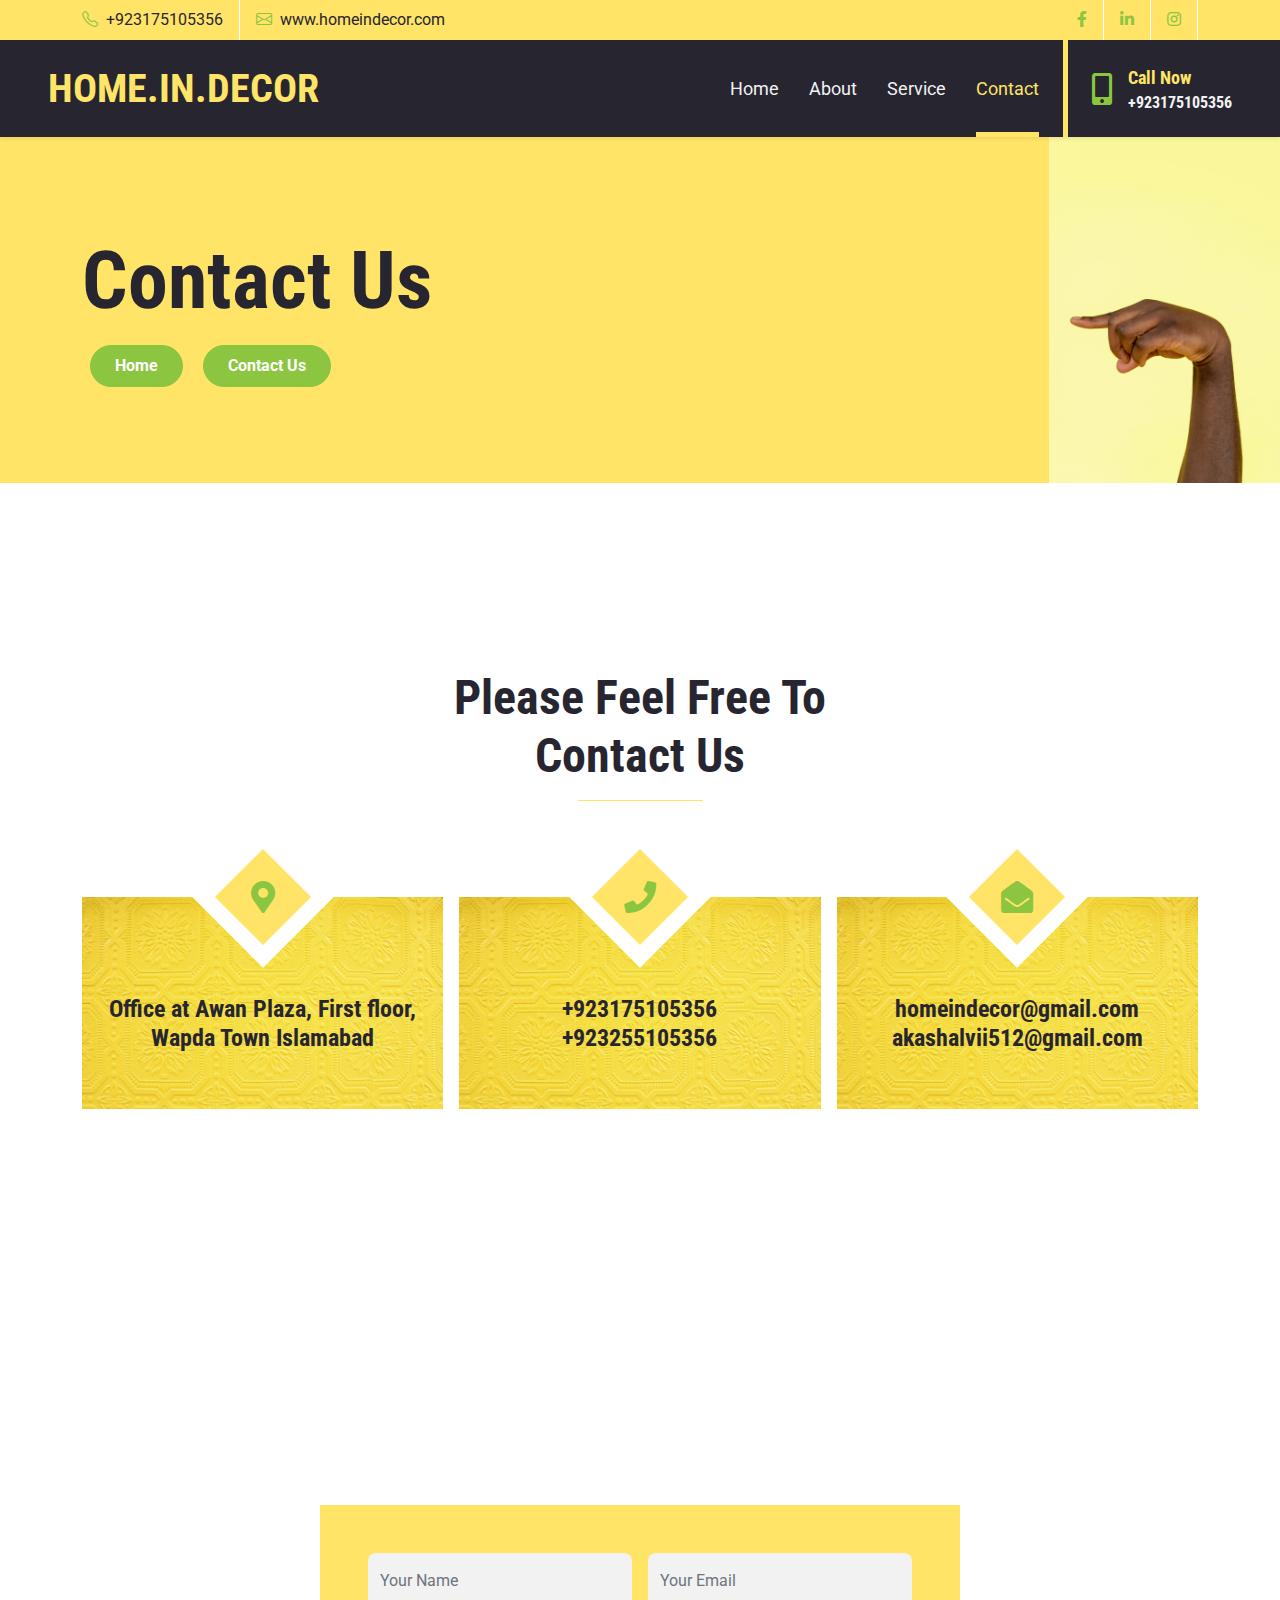
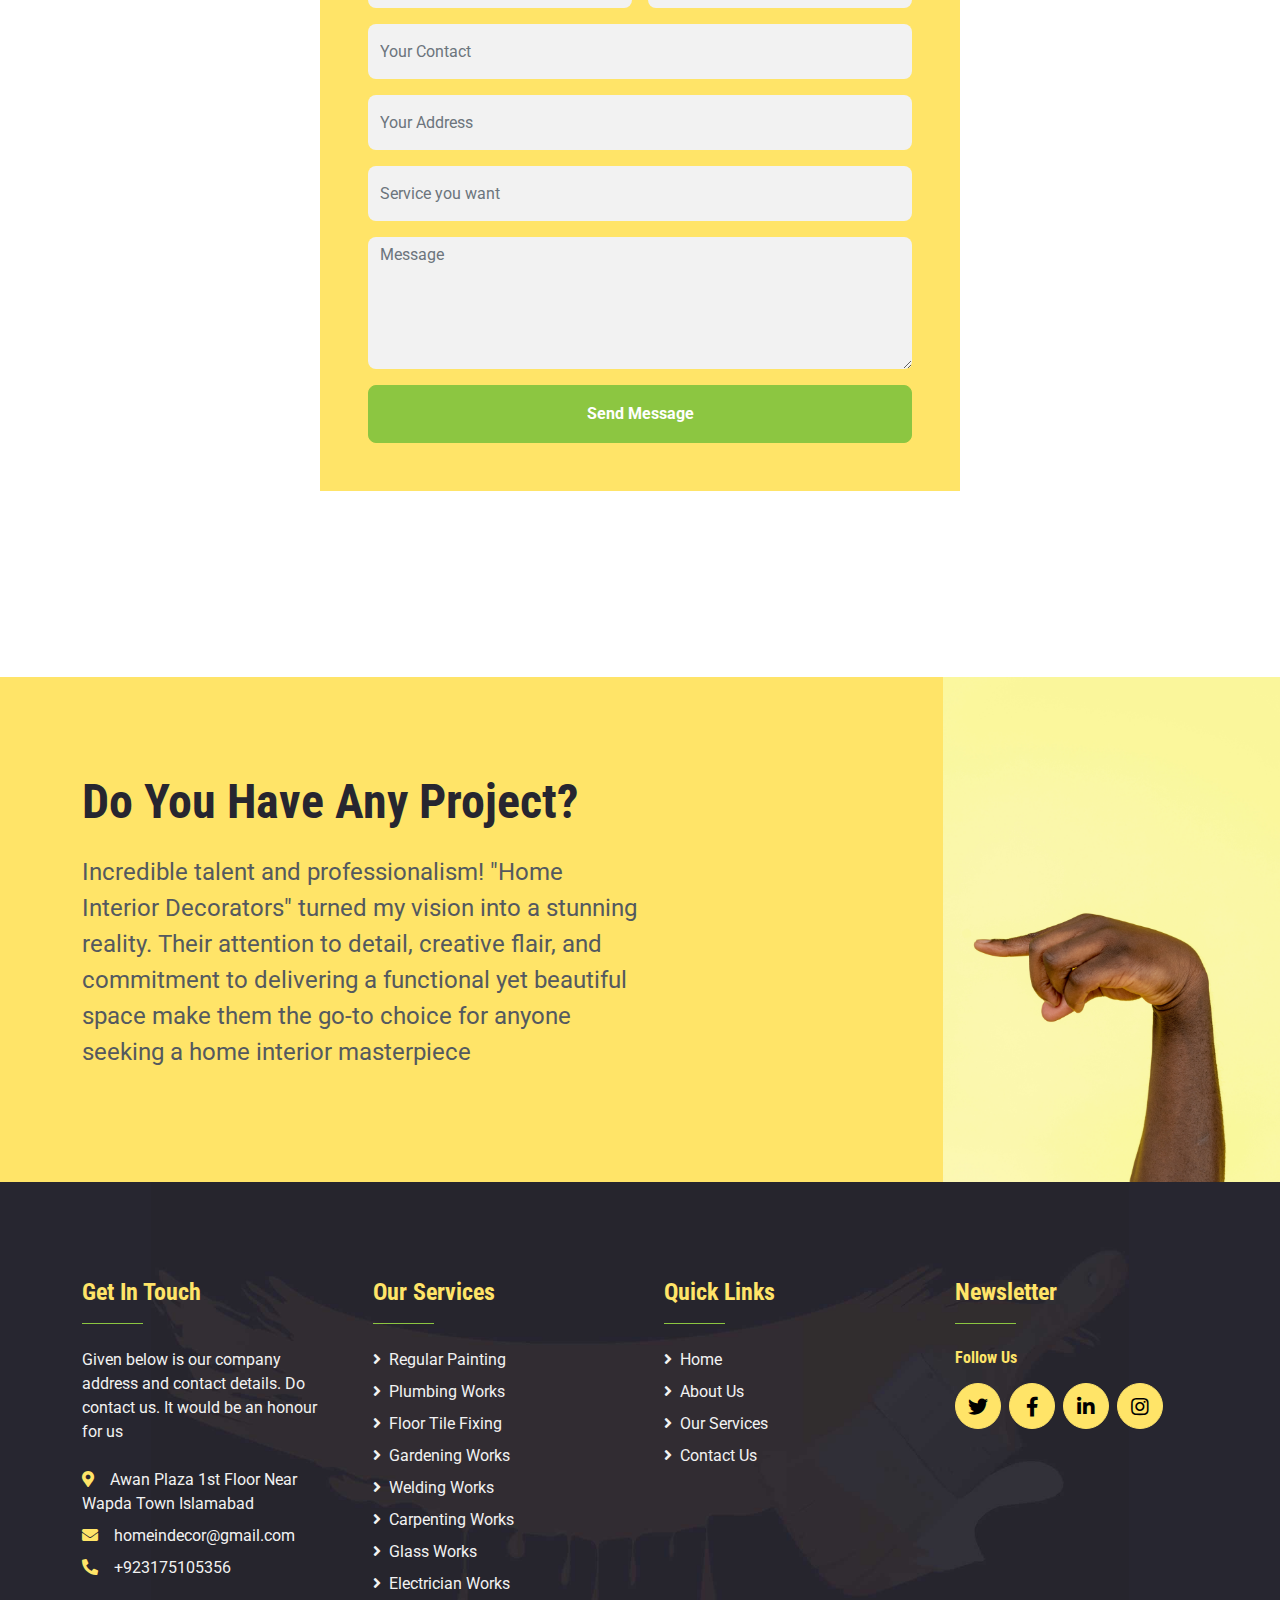
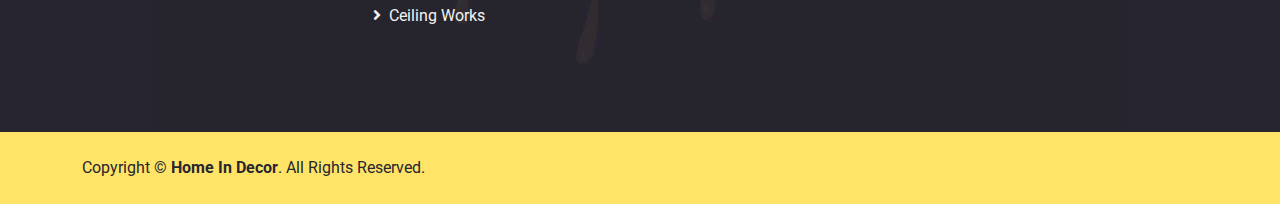
==== contact.html @ 58361688 "finished project" ====
<!DOCTYPE html>
<html lang="en">

<head>
    <meta charset="utf-8">
    <title>Home Interior Decorator</title>
    <meta content="width=device-width, initial-scale=1.0" name="viewport">
    <meta content="Free HTML Templates" name="keywords">
    <meta content="Free HTML Templates" name="description">

    <!-- Favicon -->


    <!-- Google Web Fonts -->
    <link rel="preconnect" href="https://fonts.gstatic.com">
    <link
        href="https://fonts.googleapis.com/css2?family=Roboto+Condensed:wght@400;700&family=Roboto:wght@400;700&display=swap"
        rel="stylesheet">

    <!-- Icon Font Stylesheet -->
    <link href="https://cdnjs.cloudflare.com/ajax/libs/font-awesome/5.15.0/css/all.min.css" rel="stylesheet">
    <link href="https://cdn.jsdelivr.net/npm/bootstrap-icons@1.4.1/font/bootstrap-icons.css" rel="stylesheet">

    <!-- Libraries Stylesheet -->
    <link href="lib/owlcarousel/assets/owl.carousel.min.css" rel="stylesheet">

    <!-- Customized Bootstrap Stylesheet -->
    <link href="css/bootstrap.min.css" rel="stylesheet">

    <!-- Template Stylesheet -->
    <link href="css/style.css" rel="stylesheet">
</head>

<body>
    <!-- Topbar Start -->
    <div class="container-fluid bg-primary d-none d-lg-block">
        <div class="container">
            <div class="row">
                <div class="col-md-6 text-center text-lg-start mb-2 mb-lg-0">
                    <div class="d-inline-flex align-items-center">
                        <a class="text-dark py-2 pe-3 border-end border-white" href=""><i
                                class="bi bi-telephone text-secondary me-2"></i>+923175105356</a>
                        <a class="text-dark py-2 px-3" href=""><i
                                class="bi bi-envelope text-secondary me-2"></i>www.homeindecor.com</a>
                    </div>
                </div>
                <div class="col-md-6 text-center text-lg-end">
                    <div class="d-inline-flex align-items-center">
                        <a class="text-body py-2 px-3 border-end border-white" href="">
                            <i class="fab fa-facebook-f text-secondary"></i>
                        </a>
                        <a class="text-body py-2 px-3 border-end border-white" href="">
                            <i class="fab fa-linkedin-in text-secondary"></i>
                        </a>
                        <a class="text-body py-2 px-3 border-end border-white" href="">
                            <i class="fab fa-instagram text-secondary"></i>
                        </a>

                    </div>
                </div>
            </div>
        </div>
    </div>
    <!-- Topbar End -->


    <!-- Navbar Start -->
    <nav class="navbar navbar-expand-lg bg-dark navbar-dark shadow-sm px-5 py-3 py-lg-0">
        <a href="index.html" class="navbar-brand p-0">
            <h1 class="m-0 text-uppercase text-primary"></i>Home.in.decor</h1>
        </a>
        <button class="navbar-toggler" type="button" data-bs-toggle="collapse" data-bs-target="#navbarCollapse">
            <span class="navbar-toggler-icon"></span>
        </button>
        <div class="collapse navbar-collapse" id="navbarCollapse">
            <div class="navbar-nav ms-auto py-0 pe-4 border-end border-5 border-primary">
                <a href="index.html" class="nav-item nav-link">Home</a>
                <a href="about.html" class="nav-item nav-link">About</a>
                <a href="service.html" class="nav-item nav-link">Service</a>
                <a href="contact.html" class="nav-item nav-link active">Contact</a>
            </div>
            <div class="d-none d-lg-flex align-items-center ps-4">
                <i class="fa fa-2x fa-mobile-alt text-secondary me-3"></i>
                <div>
                    <h5 class="text-primary mb-1"><small>Call Now</small></h5>
                    <h6 class="text-light m-0">+923175105356</h6>
                </div>
            </div>
        </div>
    </nav>
    <!-- Navbar End -->


    <!-- Hero Start -->
    <div class="container-fluid bg-primary py-5 bg-call-to-action" style="margin-bottom: 90px;">
        <div class="container py-5">
            <div class="row justify-content-start">
                <div class="col-lg-8 text-center text-lg-start">
                    <h1 class="display-1 text-dark">Contact Us</h1>
                    <div class="pt-2">
                        <a href="" class="btn btn-secondary rounded-pill py-2 px-4 mx-2">Home</a>
                        <a href="" class="btn btn-secondary rounded-pill py-2 px-4 mx-2">Contact Us</a>
                    </div>
                </div>
            </div>
        </div>
    </div>
    <!-- Hero End -->


    <!-- Contact Start -->
    <div class="container-fluid py-5">
        <div class="container py-5">
            <div class="text-center mx-auto mb-5" style="max-width: 500px;">
                <h1 class="display-5">Please Feel Free To Contact Us</h1>
                <hr class="w-25 mx-auto text-primary" style="opacity: 1;">
            </div>
            <div class="row g-3 mb-5">
                <div class="col-lg-4 col-md-6 pt-5">
                    <div
                        class="contact-item d-flex flex-column align-items-center justify-content-center text-center pb-5">
                        <div class="contact-icon p-3">
                            <div><i class="fa fa-2x fa-map-marker-alt"></i></div>
                        </div>
                        <h4 class="mt-5">Office at Awan Plaza, First floor, Wapda Town Islamabad </h4>
                    </div>
                </div>
                <div class="col-lg-4 col-md-6 pt-5">
                    <div
                        class="contact-item d-flex flex-column align-items-center justify-content-center text-center pb-5">
                        <div class="contact-icon p-3">
                            <div><i class="fa fa-2x fa-phone"></i></div>
                        </div>
                        <h4 class="mt-5">+923175105356 <br> +923255105356</h4>
                    </div>
                </div>
                <div class="col-lg-4 col-md-6 pt-5">
                    <div
                        class="contact-item d-flex flex-column align-items-center justify-content-center text-center pb-5">
                        <div class="contact-icon p-3">
                            <div><i class="fa fa-2x fa-envelope-open"></i></div>
                        </div>
                        <h4 class="mt-5">homeindecor@gmail.com <br> akashalvii512@gmail.com</h4>
                    </div>
                </div>
            </div>
            <div class="row">
                <div class="col-12" style="height: 500px;">
                    <div class="position-relative h-100">
                        <!-- <iframe class="position-relative w-100 h-100"
                            src="https://www.google.com/maps/embed?pb=!1m18!1m12!1m3!1d3001156.4288297426!2d-78.01371936852176!3d42.72876761954724!2m3!1f0!2f0!3f0!3m2!1i1024!2i768!4f13.1!3m3!1m2!1s0x4ccc4bf0f123a5a9%3A0xddcfc6c1de189567!2sNew%20York%2C%20USA!5e0!3m2!1sen!2sbd!4v1603794290143!5m2!1sen!2sbd"
                            frameborder="0" style="border:0;" allowfullscreen="" aria-hidden="false"
                            tabindex="0"></iframe> -->
                        <iframe class="position-relative w-100 h-100"
                            src="https://www.google.com/maps/embed?pb=!1m18!1m12!1m3!1d106154.6856848294!2d72.75581103180586!3d33.75203586294386!2m3!1f0!2f0!3f0!3m2!1i1024!2i768!4f13.1!3m3!1m2!1s0x38dfa4180e193fcd%3A0x825749538d73641e!2sTaxila%2C%20Rawalpindi%2C%20Punjab%2C%20Pakistan!5e0!3m2!1sen!2s!4v1716574468460!5m2!1sen!2s"
                            frameborder="0" style="border:0;" allowfullscreen="" aria-hidden="false"
                            tabindex="0"></iframe>
                    </div>
                </div>
            </div>
            <div class="row justify-content-center position-relative" style="margin-top: -200px; z-index: 1;">
                <div class="col-lg-8">
                    <div class="bg-primary p-5 m-5 mb-0">
                        <form method="post" action="mailto:akashalvii512@gmail.com">
                            <div class="row g-3">
                                <div class="col-12 col-sm-6">
                                    <input type="text" class="form-control bg-light border-0" placeholder="Your Name"
                                        style="height: 55px;">
                                </div>
                                <div class="col-12 col-sm-6">
                                    <input type="email" class="form-control bg-light border-0" placeholder="Your Email"
                                        style="height: 55px;">
                                </div>
                                <div class="col-12">
                                    <input type="text" class="form-control bg-light border-0" placeholder="Your Contact"
                                        style="height: 55px;">
                                </div>
                                <div class="col-12">
                                    <input type="text" class="form-control bg-light border-0" placeholder="Your Address"
                                        style="height: 55px;">
                                </div>
                                <div class="col-12">
                                    <input type="text" class="form-control bg-light border-0"
                                        placeholder="Service you want" style="height: 55px;">
                                </div>
                                <div class="col-12">
                                    <textarea class="form-control bg-light border-0" rows="5"
                                        placeholder="Message"></textarea>
                                </div>
                                <div class="col-12">
                                    <button class="btn btn-secondary w-100 py-3" type="submit">Send Message</button>
                                </div>
                            </div>
                        </form>
                    </div>
                </div>
            </div>
        </div>
    </div>
    <!-- Contact End -->

    <!-- Call To Action Start -->
    <div class="container-fluid bg-primary bg-call-to-action py-5" style="margin-top: 90px;">
        <div class="container py-5">
            <div class="row g-0 justify-content-start">
                <div class="col-lg-6">
                    <h1 class="display-5 mb-4">Do You Have Any Project?</h1>
                    <p class="fs-4 fw-normal">Incredible talent and professionalism! "Home Interior Decorators" turned
                        my vision into a stunning reality. Their attention to detail, creative flair, and commitment to
                        delivering a functional yet beautiful space make them the go-to choice for anyone seeking a home
                        interior masterpiece</p>

                </div>
            </div>
        </div>
    </div>
    <!-- Call To Action Start -->


    <!-- Footer Start -->
    <div class="container-fluid bg-dark bg-footer text-light py-5">
        <div class="container py-5">
            <div class="row g-5">
                <div class="col-lg-3 col-md-6">
                    <h4 class="text-primary">Get In Touch</h4>
                    <hr class="w-25 text-secondary mb-4" style="opacity: 1;">
                    <p class="mb-4">Given below is our company address and contact details. Do contact us. It would be
                        an honour for us </p>
                    <p class="mb-2"><i class="fa fa-map-marker-alt text-primary me-3"></i>Awan Plaza 1st Floor Near
                        Wapda Town Islamabad</p>
                    <p class="mb-2"><i class="fa fa-envelope text-primary me-3"></i>homeindecor@gmail.com</p>
                    <p class="mb-0"><i class="fa fa-phone-alt text-primary me-3"></i>+923175105356</p>
                </div>
                <div class="col-lg-3 col-md-6">
                    <h4 class="text-primary">Our Services</h4>
                    <hr class="w-25 text-secondary mb-4" style="opacity: 1;">
                    <div class="d-flex flex-column justify-content-start">
                        <a class="text-light mb-2" href="#"><i class="fa fa-angle-right me-2"></i>Regular Painting</a>
                        <a class="text-light mb-2" href="#"><i class="fa fa-angle-right me-2"></i>Plumbing Works</a>
                        <a class="text-light mb-2" href="#"><i class="fa fa-angle-right me-2"></i>Floor Tile Fixing</a>
                        <a class="text-light mb-2" href="#"><i class="fa fa-angle-right me-2"></i>Gardening Works</a>
                        <a class="text-light mb-2" href="#"><i class="fa fa-angle-right me-2"></i>Welding Works</a>
                        <a class="text-light mb-2" href="#"><i class="fa fa-angle-right me-2"></i>Carpenting Works</a>
                        <a class="text-light mb-2" href="#"><i class="fa fa-angle-right me-2"></i>Glass Works</a>
                        <a class="text-light mb-2" href="#"><i class="fa fa-angle-right me-2"></i>Electrician Works</a>
                        <a class="text-light mb-2" href="#"><i class="fa fa-angle-right me-2"></i>Ceiling Works</a>
                    </div>
                </div>
                <div class="col-lg-3 col-md-6">
                    <h4 class="text-primary">Quick Links</h4>
                    <hr class="w-25 text-secondary mb-4" style="opacity: 1;">
                    <div class="d-flex flex-column justify-content-start">
                        <a class="text-light mb-2" href="#"><i class="fa fa-angle-right me-2"></i>Home</a>
                        <a class="text-light mb-2" href="#"><i class="fa fa-angle-right me-2"></i>About Us</a>
                        <a class="text-light mb-2" href="#"><i class="fa fa-angle-right me-2"></i>Our Services</a>
                        <a class="text-light" href="#"><i class="fa fa-angle-right me-2"></i>Contact Us</a>
                    </div>
                </div>
                <div class="col-lg-3 col-md-6">
                    <h4 class="text-primary">Newsletter</h4>
                    <hr class="w-25 text-secondary mb-4" style="opacity: 1;">

                    <h6 class="text-primary mt-4 mb-3">Follow Us</h6>
                    <div class="d-flex">
                        <a class="btn btn-lg btn-primary btn-lg-square rounded-circle me-2" href="#"><i
                                class="fab fa-twitter"></i></a>
                        <a class="btn btn-lg btn-primary btn-lg-square rounded-circle me-2" href="#"><i
                                class="fab fa-facebook-f"></i></a>
                        <a class="btn btn-lg btn-primary btn-lg-square rounded-circle me-2" href="#"><i
                                class="fab fa-linkedin-in"></i></a>
                        <a class="btn btn-lg btn-primary btn-lg-square rounded-circle" href="#"><i
                                class="fab fa-instagram"></i></a>
                    </div>
                </div>
            </div>
        </div>
    </div>
    <div class="container-fluid bg-primary text-dark py-4">
        <div class="container">
            <div class="row g-0">
                <div class="col-md-6 text-center text-md-start">
                    <p class="mb-md-0">Copyright &copy; <a class="text-dark fw-bold" href="#">Home In Decor</a>. All
                        Rights Reserved.</p>
                </div>

            </div>
        </div>
    </div>
    <!-- Footer End -->


    <!-- Back to Top -->
    <a href="#" class="btn btn-lg btn-secondary btn-lg-square rounded-circle back-to-top"><i
            class="bi bi-arrow-up"></i></a>


    <!-- JavaScript Libraries -->
    <script src="https://code.jquery.com/jquery-3.4.1.min.js"></script>
    <script src="https://cdn.jsdelivr.net/npm/bootstrap@5.0.0/dist/js/bootstrap.bundle.min.js"></script>
    <script src="lib/easing/easing.min.js"></script>
    <script src="lib/waypoints/waypoints.min.js"></script>
    <script src="lib/owlcarousel/owl.carousel.min.js"></script>

    <!-- Template Javascript -->
    <script src="js/main.js"></script>
</body>

</html>
---- css/style.css ----
/********** Template CSS **********/
:root {
    --primary: #FFE468;
    --secondary: #8CC641;
    --light: #F2F2F2;
    --dark: #272630;
}

.btn {
    font-weight: 700;
    transition: .5s;
}

.btn:hover {
    -webkit-box-shadow: 0 8px 6px -6px #555555;
    -moz-box-shadow: 0 8px 6px -6px #555555;
    box-shadow: 0 8px 6px -6px #555555;
}

.btn.btn-secondary {
    color: #FFFFFF;
}

.btn-square {
    width: 36px;
    height: 36px;
}

.btn-sm-square {
    width: 28px;
    height: 28px;
}

.btn-lg-square {
    width: 46px;
    height: 46px;
}

.btn-square,
.btn-sm-square,
.btn-lg-square {
    padding-left: 0;
    padding-right: 0;
    text-align: center;
}

.back-to-top { 
    position: fixed;
    display: none;
    right: 30px;
    bottom: 30px;
    z-index: 99;
}

.navbar-dark .navbar-nav .nav-link {
    position: relative;
    margin-left: 30px;
    padding: 35px 0;
    font-size: 18px;
    color: var(--light);
    outline: none;
    transition: .5s;
}

.sticky-top.navbar-dark .navbar-nav .nav-link {
    padding: 20px 0;
}

.navbar-dark .navbar-nav .nav-link:hover,
.navbar-dark .navbar-nav .nav-link.active {
    color: var(--primary);
}

@media (min-width: 992px) {
    .navbar-dark .navbar-nav .nav-link::before {
        position: absolute;
        content: "";
        width: 0;
        height: 5px;
        bottom: 0;
        left: 50%;
        background: var(--primary);
        transition: .5s;
    }

    .navbar-dark .navbar-nav .nav-link:hover::before,
    .navbar-dark .navbar-nav .nav-link.active::before {
        width: 100%;
        left: 0;
    }
}

@media (max-width: 991.98px) {
    .navbar-dark .navbar-nav .nav-link  {
        margin-left: 0;
        padding: 10px 0;
    }
}

.bg-hero {
    background: url(../img/hero.jpg) top right no-repeat;
    background-size: contain;
}

@media (max-width: 991.98px) {
    .bg-hero {
        background-size: cover;
    }
}

.about-start,
.about-end {
    background: url(../img/about-bg.jpg) center center no-repeat;
    background-size: contain;
}

@media (min-width: 992px) {
    .about-start {
        position: relative;
        margin-right: -90px;
        z-index: 1;
    }

    .about-end {
        position: relative;
        margin-left: -90px;
        z-index: 1;
    }
}

.service-item,
.contact-item {
    background: url(../img/service.jpg) top center no-repeat;
    background-size: cover;
    transition: .5s;
}

.service-item:hover,
.contact-item:hover {
    background: url(../img/service.jpg) bottom center no-repeat;
    background-size: cover;
}

.service-item .service-icon,
.contact-item .contact-icon {
    margin-top: -50px;
    width: 100px;
    height: 100px;
    color: var(--secondary);
    background: #FFFFFF;
    transform: rotate(-45deg);
}

.service-item .service-icon div,
.contact-item .contact-icon div {
    width: 100%;
    height: 100%;
    display: flex;
    align-items: center;
    justify-content: center;
    background: var(--primary);
    transition: .5s;
}

.service-item .service-icon i,
.contact-item .contact-icon i {
    transform: rotate(45deg);
    transition: .5s;
}

.service-item:hover .service-icon div,
.contact-item:hover .contact-icon div {
    background: var(--secondary);
}

.service-item:hover .service-icon i,
.contact-item:hover .contact-icon i {
    color: var(--primary);
}

.service-item a.btn {
    position: relative;
    bottom: -30px;
    opacity: 0;
}

.service-item:hover a.btn {
    bottom: 0;
    opacity: 1;
}

.bg-quote {
    background: url(../img/quote.jpg) top right no-repeat;
    background-size: contain;
}

@media (max-width: 991.98px) {
    .bg-quote {
        background-size: cover;
    }
}

.team-item {
    position: relative;
    margin-bottom: 45px;
}

.team-text {
    position: absolute;
    display: flex;
    flex-direction: column;
    align-items: center;
    justify-content: center;
    background: url(../img/team.jpg) bottom center no-repeat;
    background-size: cover;
    height: 90px;
    padding: 0 30px;
    right: 45px;
    left: 45px;
    bottom: -45px;
    transition: .5s;
    z-index: 1;
}

.team-item:hover .team-text {
    height: 100%;
    bottom: 0;
}

.team-social {
    position: absolute;
    transition: .1s;
    transition-delay: .0s;
    opacity: 0;
}

.team-item:hover .team-social {
    transition-delay: .3s;
    opacity: 1;
}

.bg-testimonial {
    background: url(../img/testimonial.jpg) top left no-repeat;
    background-size: contain;
}

@media (max-width: 991.98px) {
    .bg-testimonial {
        background-size: cover;
    }
}

.testimonial-carousel .owl-nav {
    margin-top: 30px;
    display: flex;
    justify-content: start;
}

.testimonial-carousel .owl-nav .owl-prev,
.testimonial-carousel .owl-nav .owl-next{
    position: relative;
    margin: 0 5px;
    width: 45px;
    height: 45px;
    display: flex;
    align-items: center;
    justify-content: center;
    color: #FFFFFF;
    background: var(--secondary);
    font-size: 22px;
    border-radius: 45px;
    transition: .5s;
}

.testimonial-carousel .owl-nav .owl-prev:hover,
.testimonial-carousel .owl-nav .owl-next:hover {
    color: var(--dark);
}

.testimonial-carousel .owl-item img {
    width: 60px;
    height: 60px;
}

.bg-call-to-action {
    background: url(../img/call-to-action.jpg) top right no-repeat;
    background-size: contain;
}

.bg-footer {
    background: url(../img/footer.jpg) center center no-repeat;
    background-size: contain;
}

@media (max-width: 991.98px) {
    .bg-call-to-action,
    .bg-footer {
        background-size: cover;
    }
}
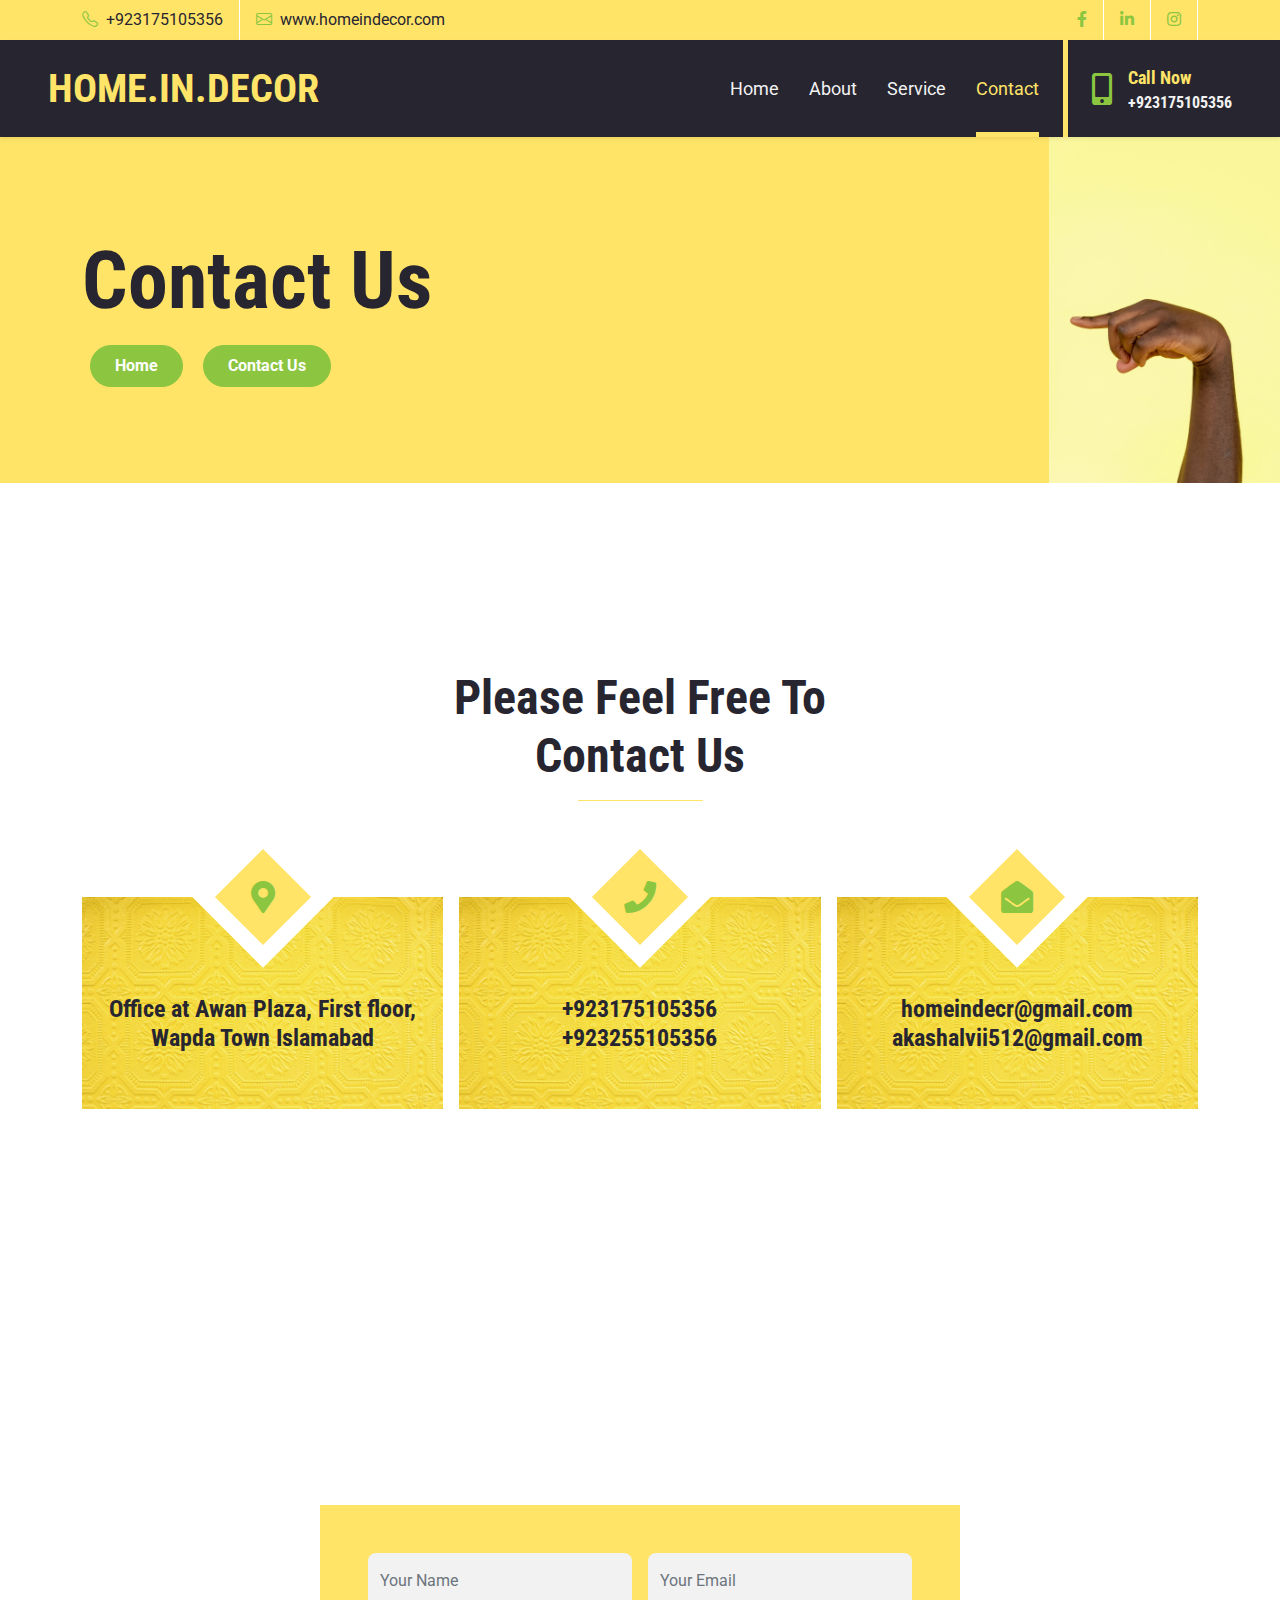
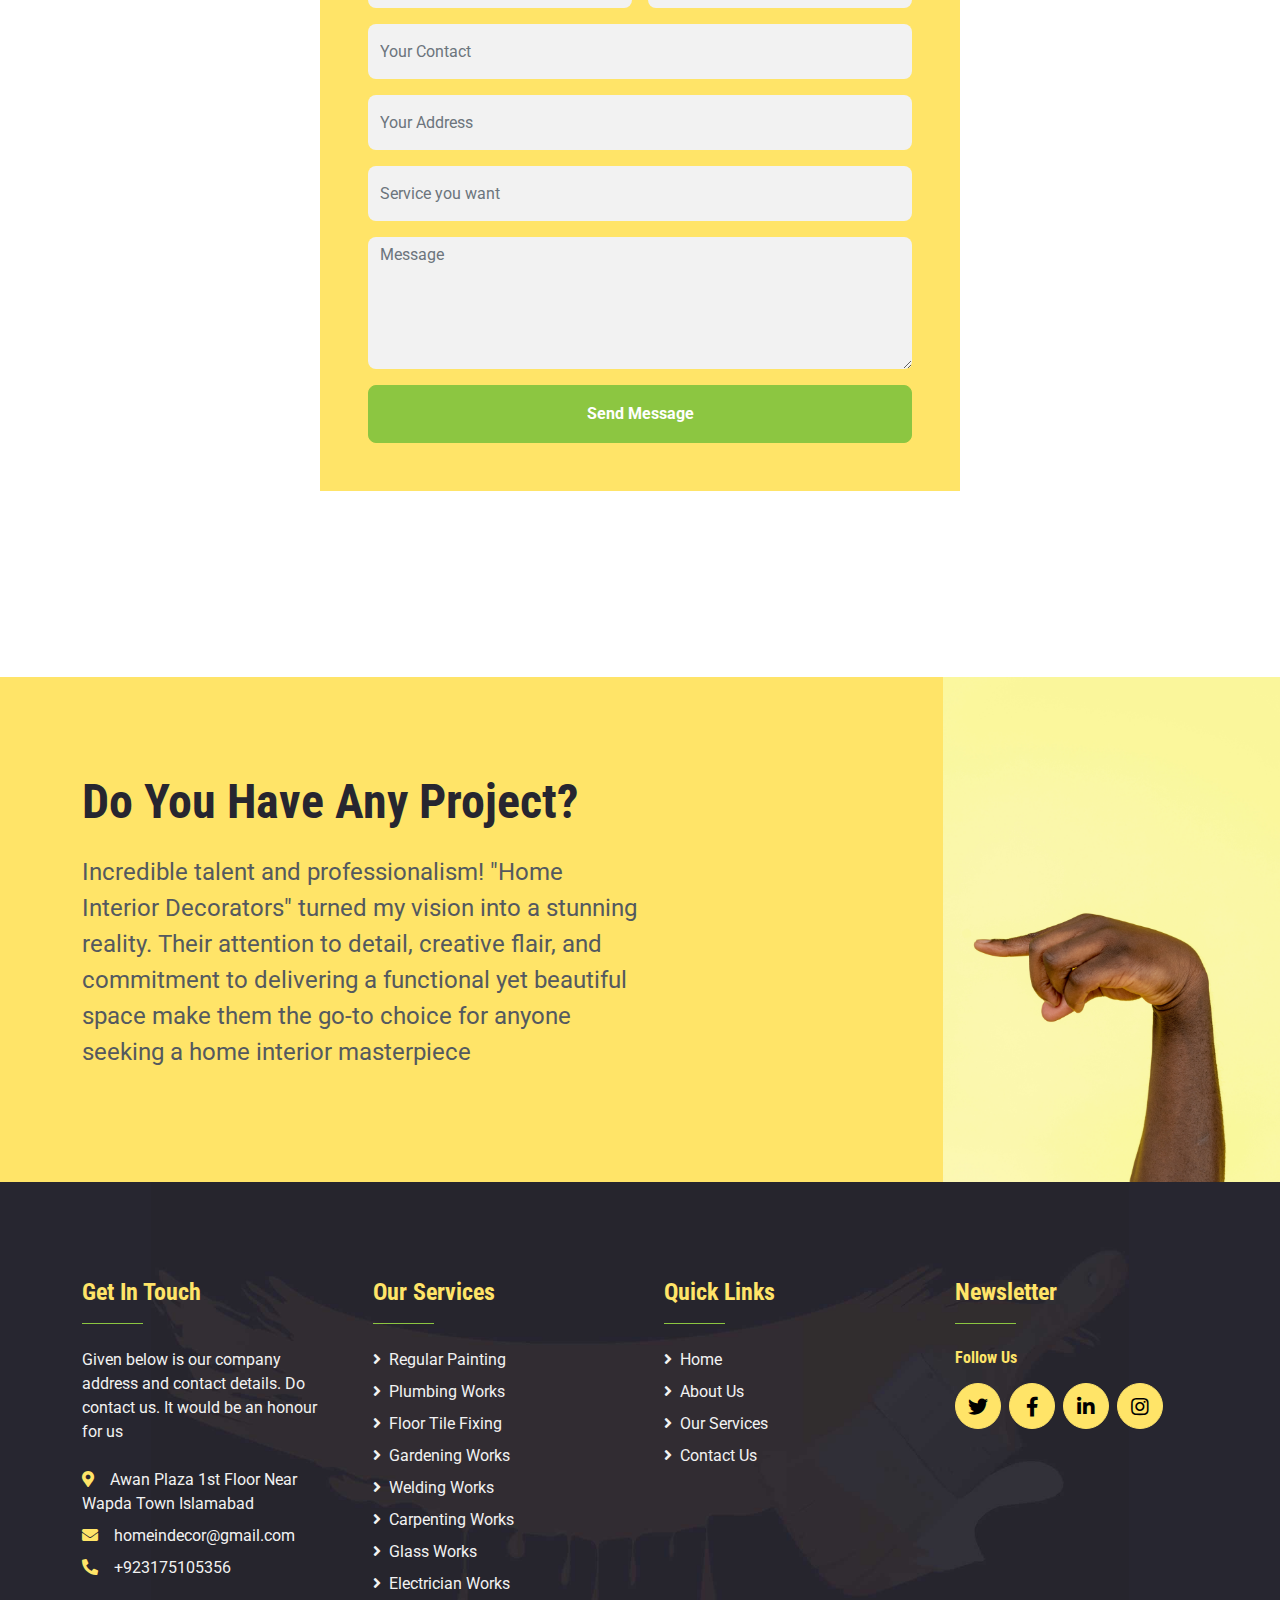
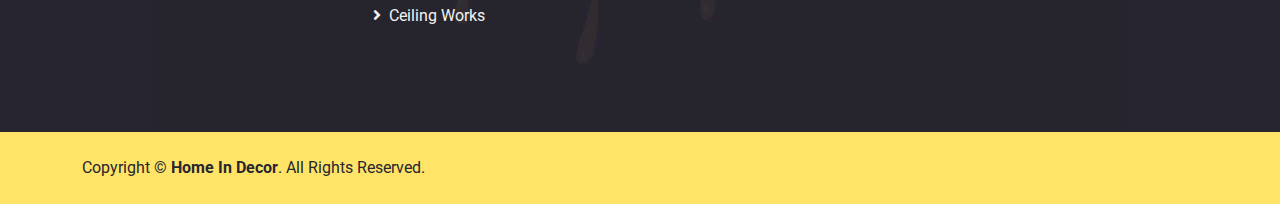
==== commit 0bd94a41: "added this" ====
--- a/contact.html
+++ b/contact.html
@@ -140,7 +140,7 @@
                         <div class="contact-icon p-3">
                             <div><i class="fa fa-2x fa-envelope-open"></i></div>
                         </div>
-                        <h4 class="mt-5">homeindecor@gmail.com <br> akashalvii512@gmail.com</h4>
+                        <h4 class="mt-5">homeindecr@gmail.com <br> akashalvii512@gmail.com</h4>
                     </div>
                 </div>
             </div>
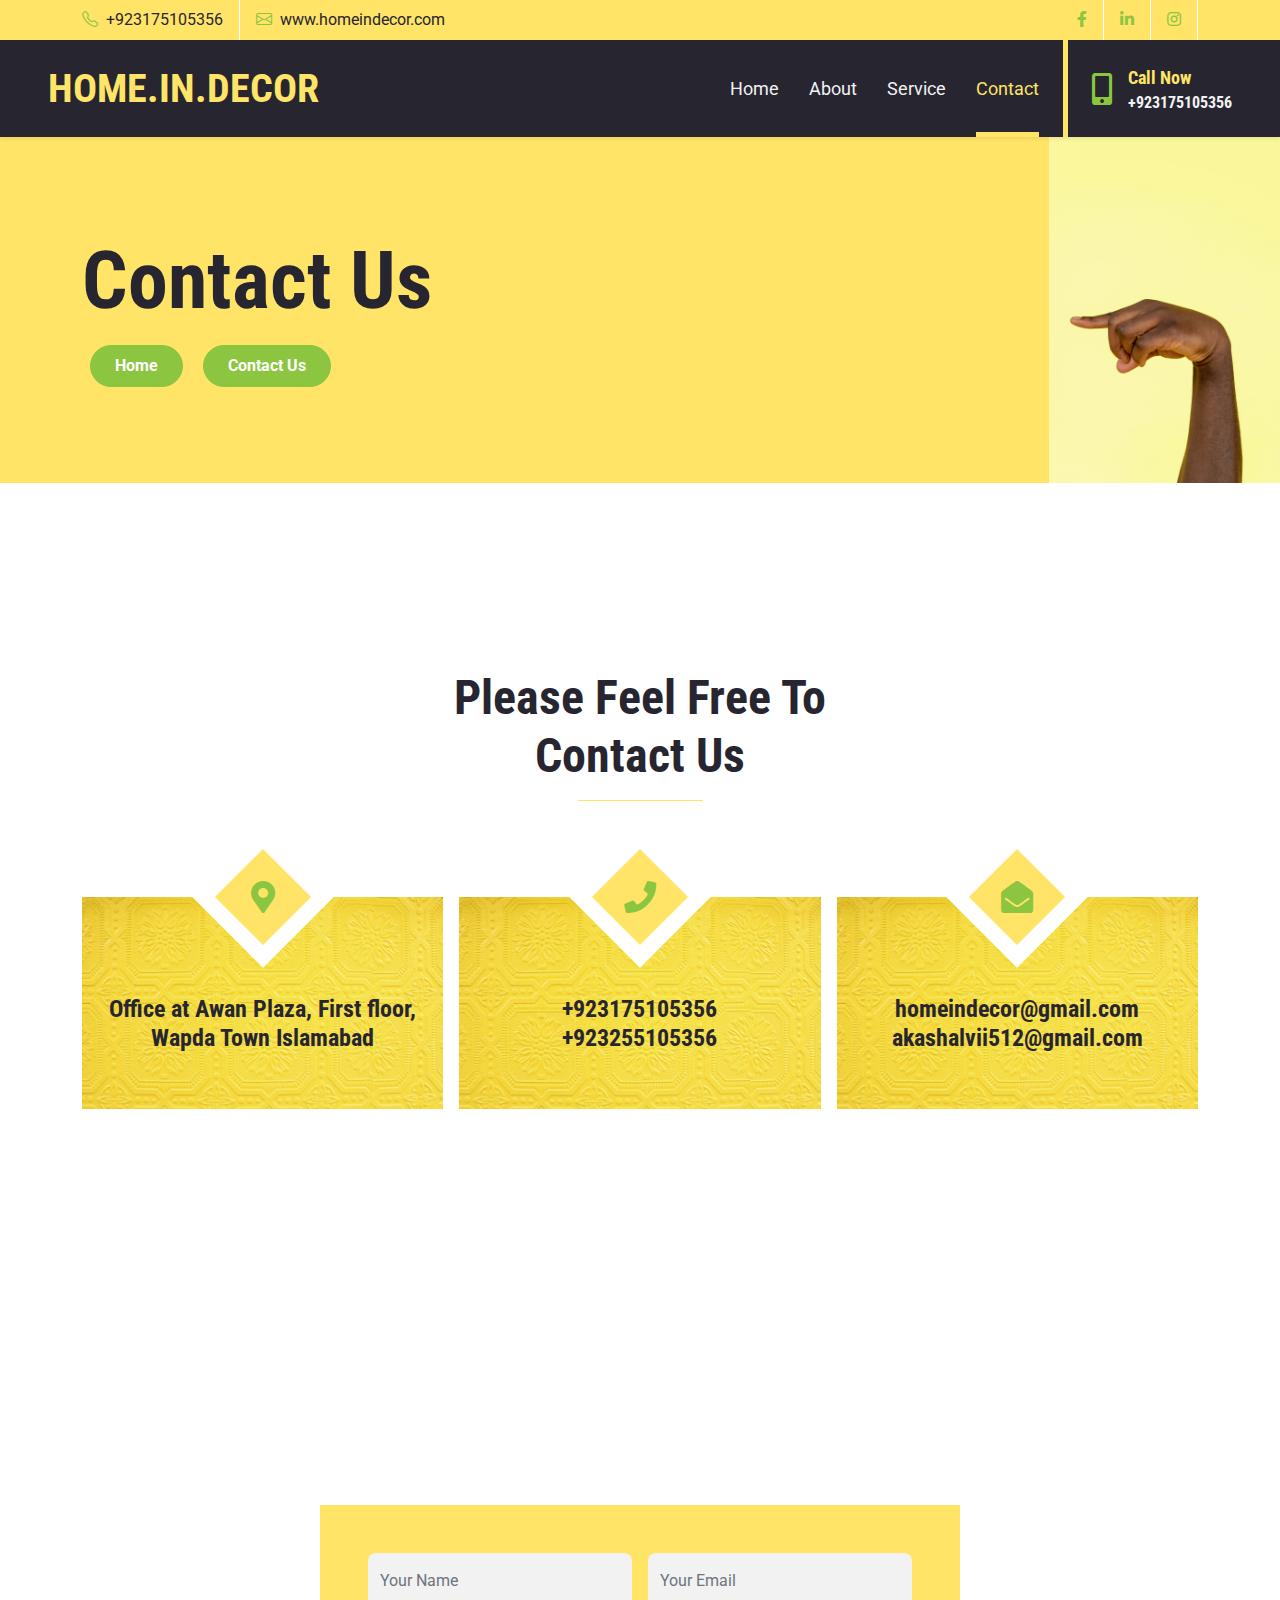
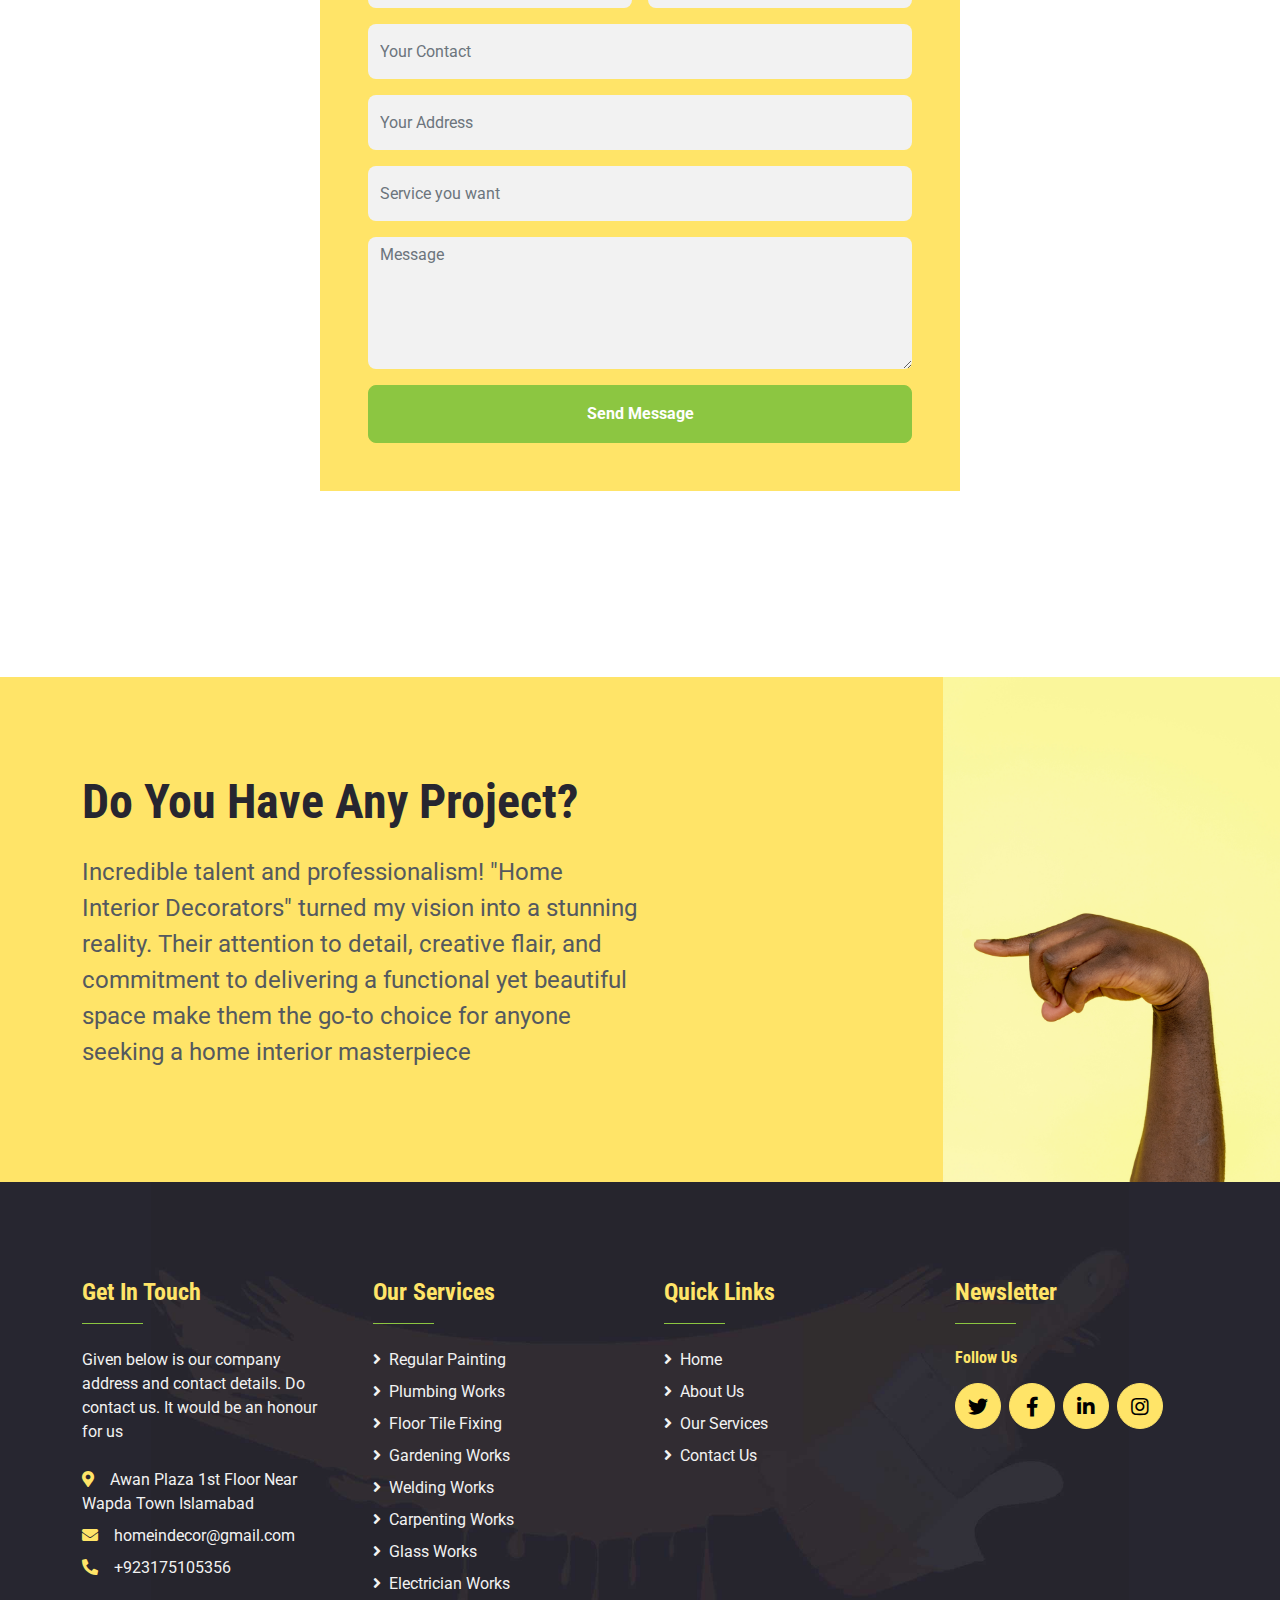
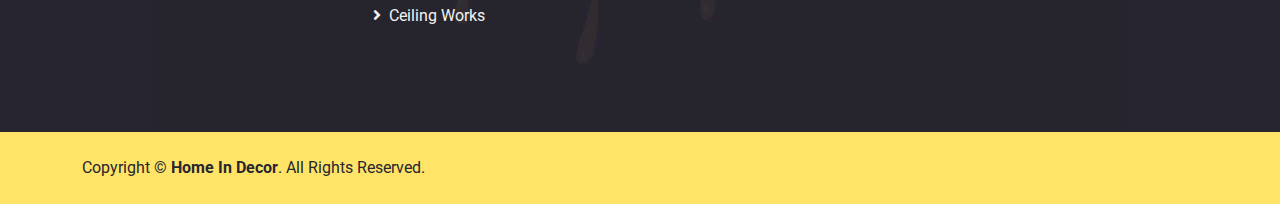
==== commit 4c46ca71: "added this" ====
--- a/contact.html
+++ b/contact.html
@@ -98,7 +98,7 @@
                 <div class="col-lg-8 text-center text-lg-start">
                     <h1 class="display-1 text-dark">Contact Us</h1>
                     <div class="pt-2">
-                        <a href="" class="btn btn-secondary rounded-pill py-2 px-4 mx-2">Home</a>
+                        <a href="/index.html" class="btn btn-secondary rounded-pill py-2 px-4 mx-2">Home</a>
                         <a href="" class="btn btn-secondary rounded-pill py-2 px-4 mx-2">Contact Us</a>
                     </div>
                 </div>
@@ -140,7 +140,7 @@
                         <div class="contact-icon p-3">
                             <div><i class="fa fa-2x fa-envelope-open"></i></div>
                         </div>
-                        <h4 class="mt-5">homeindecr@gmail.com <br> akashalvii512@gmail.com</h4>
+                        <h4 class="mt-5">homeindecor@gmail.com <br> akashalvii512@gmail.com</h4>
                     </div>
                 </div>
             </div>
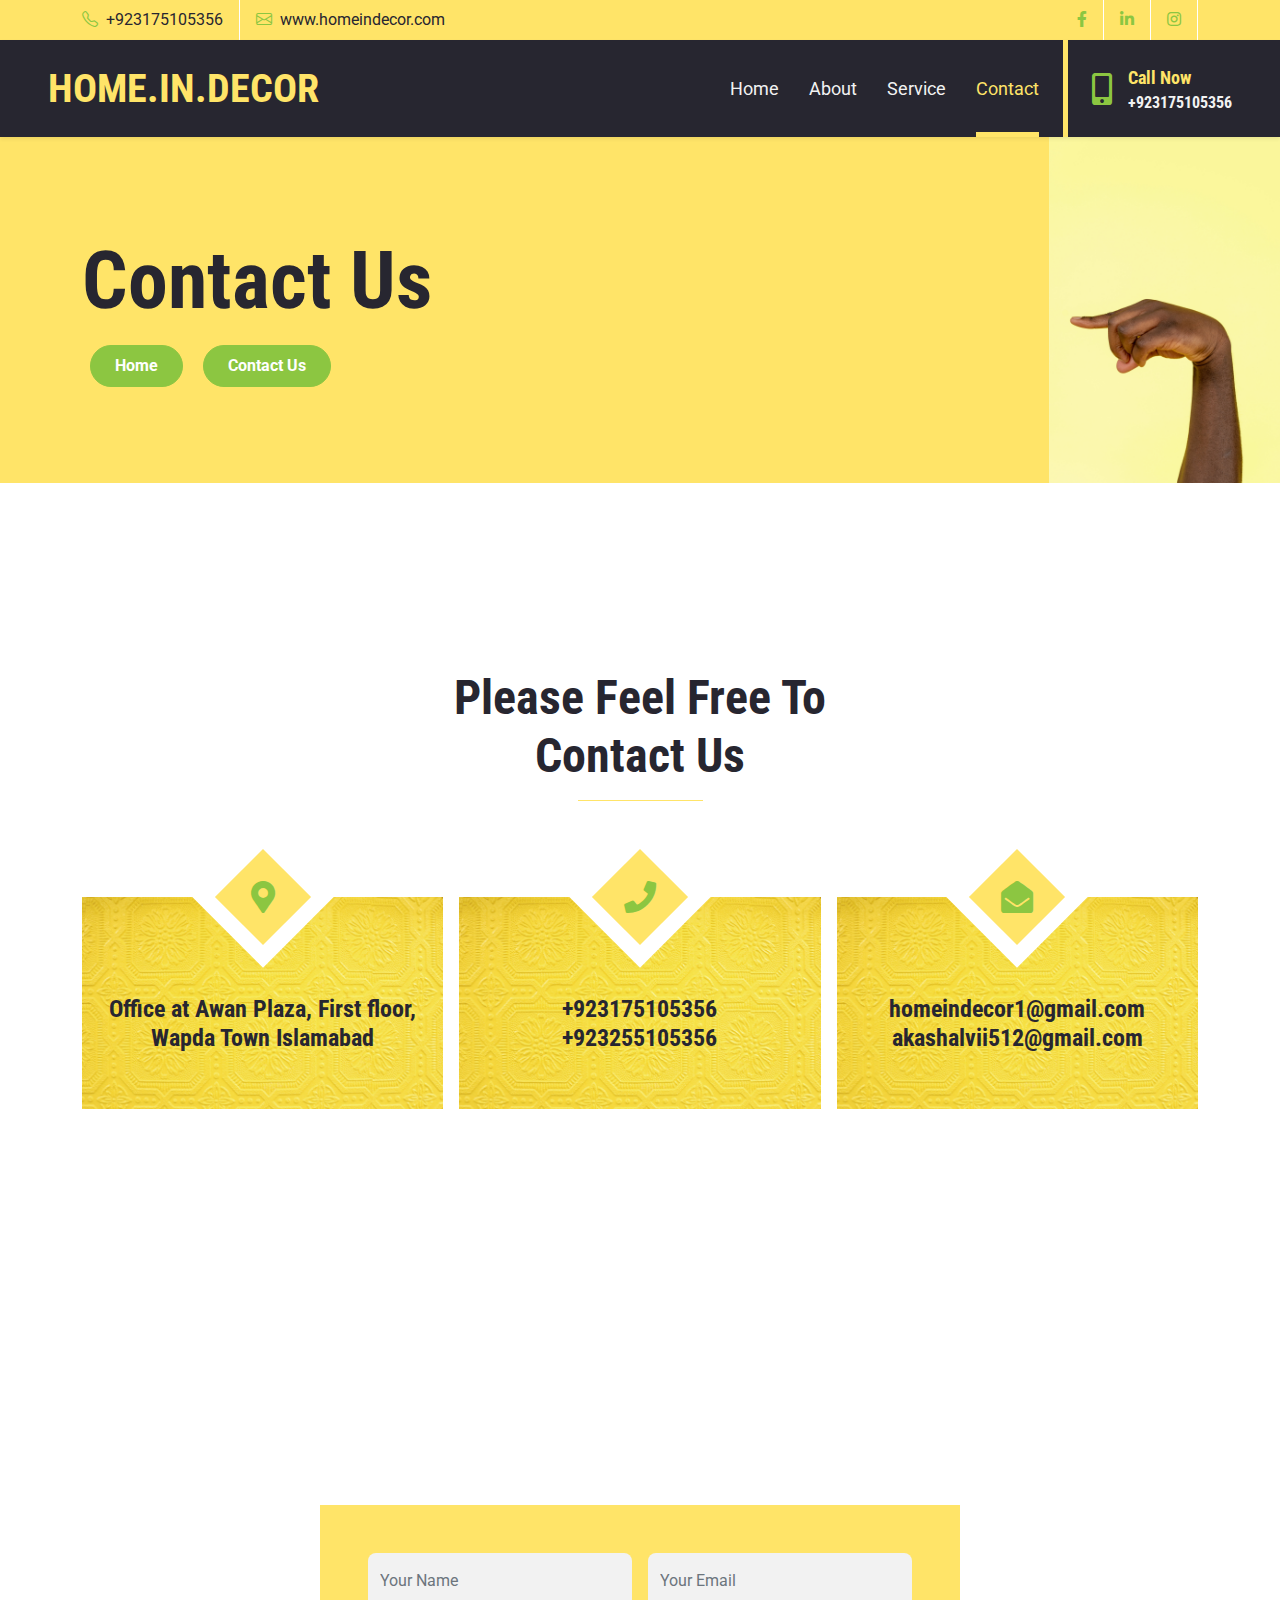
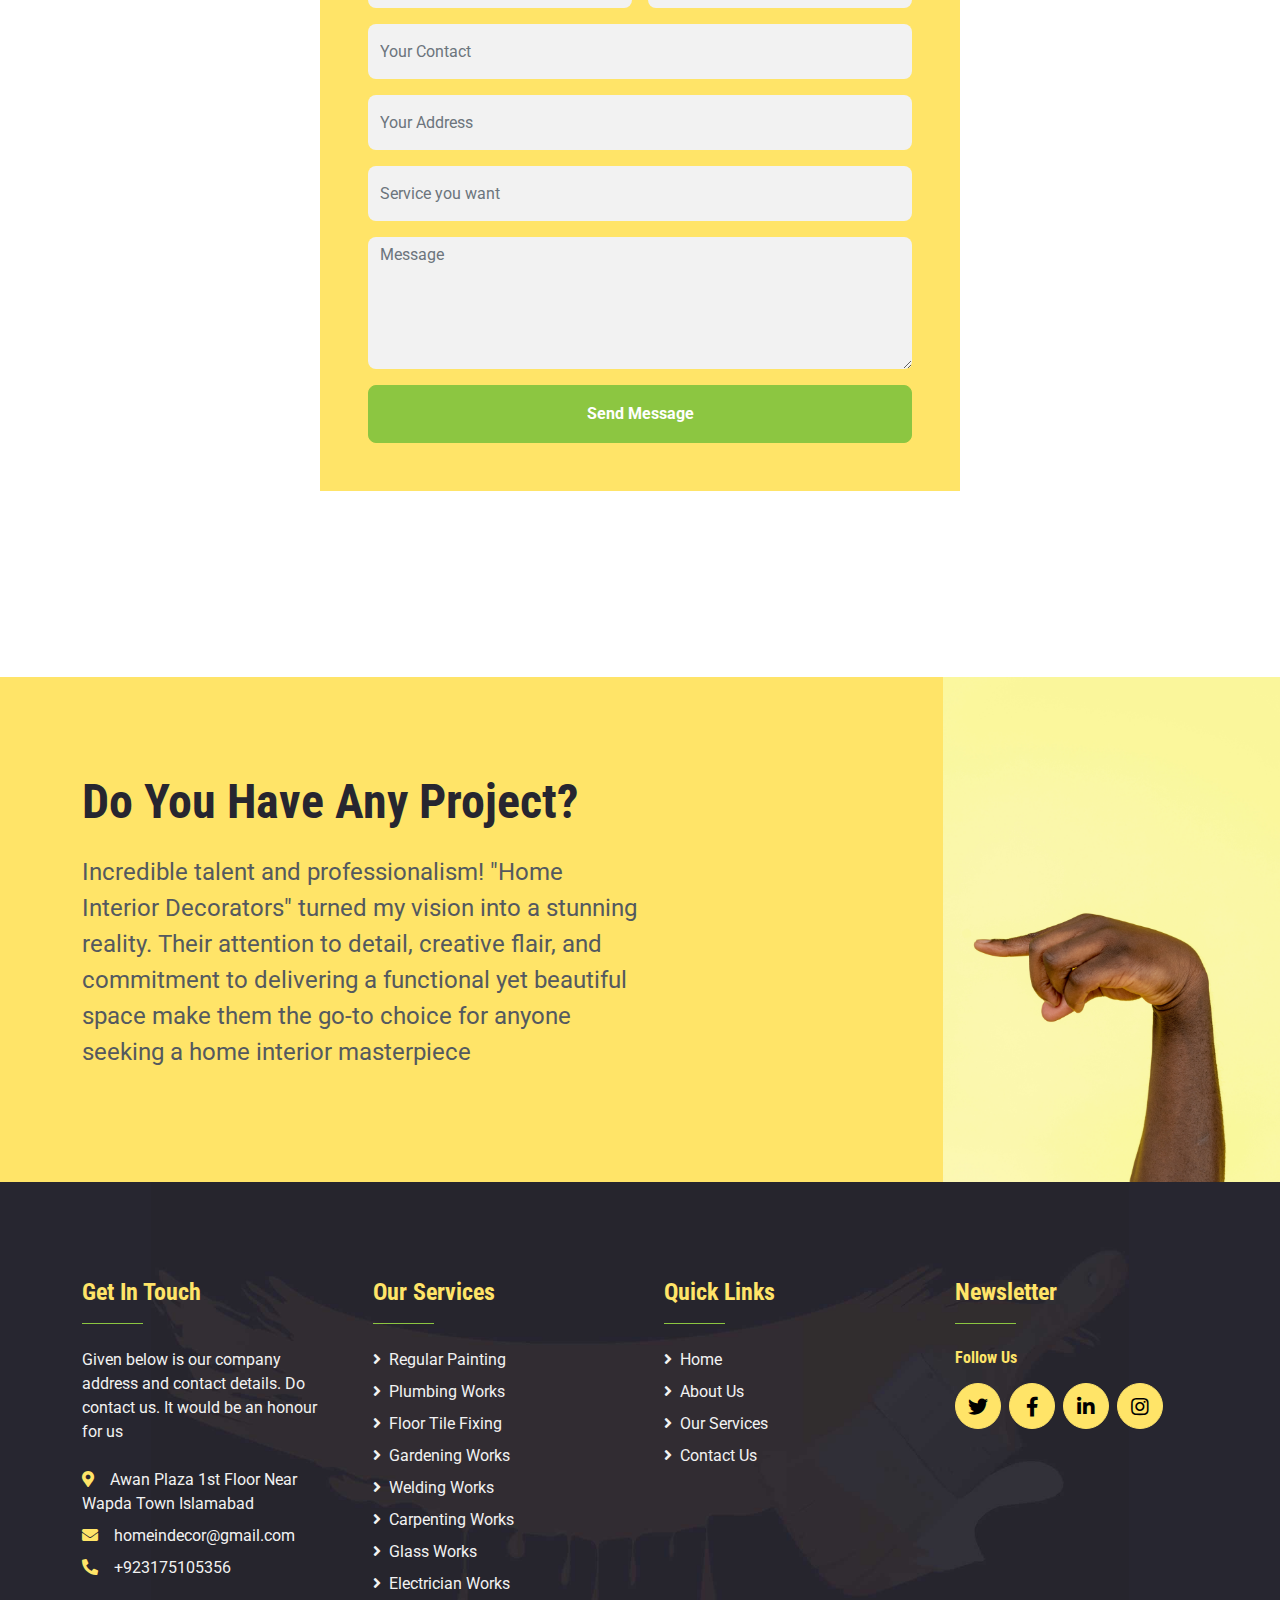
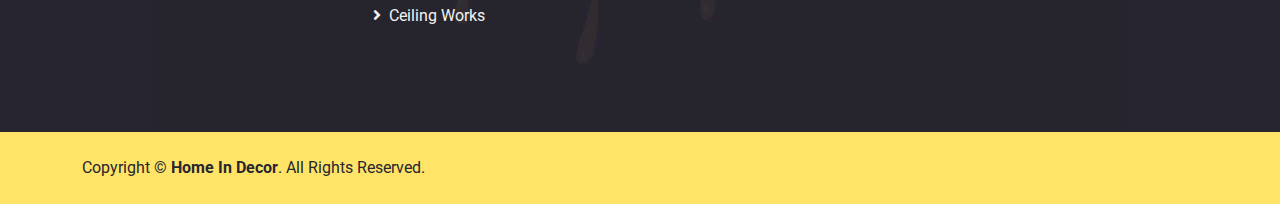
==== commit 7d693c1c: "adc" ====
--- a/contact.html
+++ b/contact.html
@@ -140,7 +140,7 @@
                         <div class="contact-icon p-3">
                             <div><i class="fa fa-2x fa-envelope-open"></i></div>
                         </div>
-                        <h4 class="mt-5">homeindecor@gmail.com <br> akashalvii512@gmail.com</h4>
+                        <h4 class="mt-5">homeindecor1@gmail.com <br> akashalvii512@gmail.com</h4>
                     </div>
                 </div>
             </div>
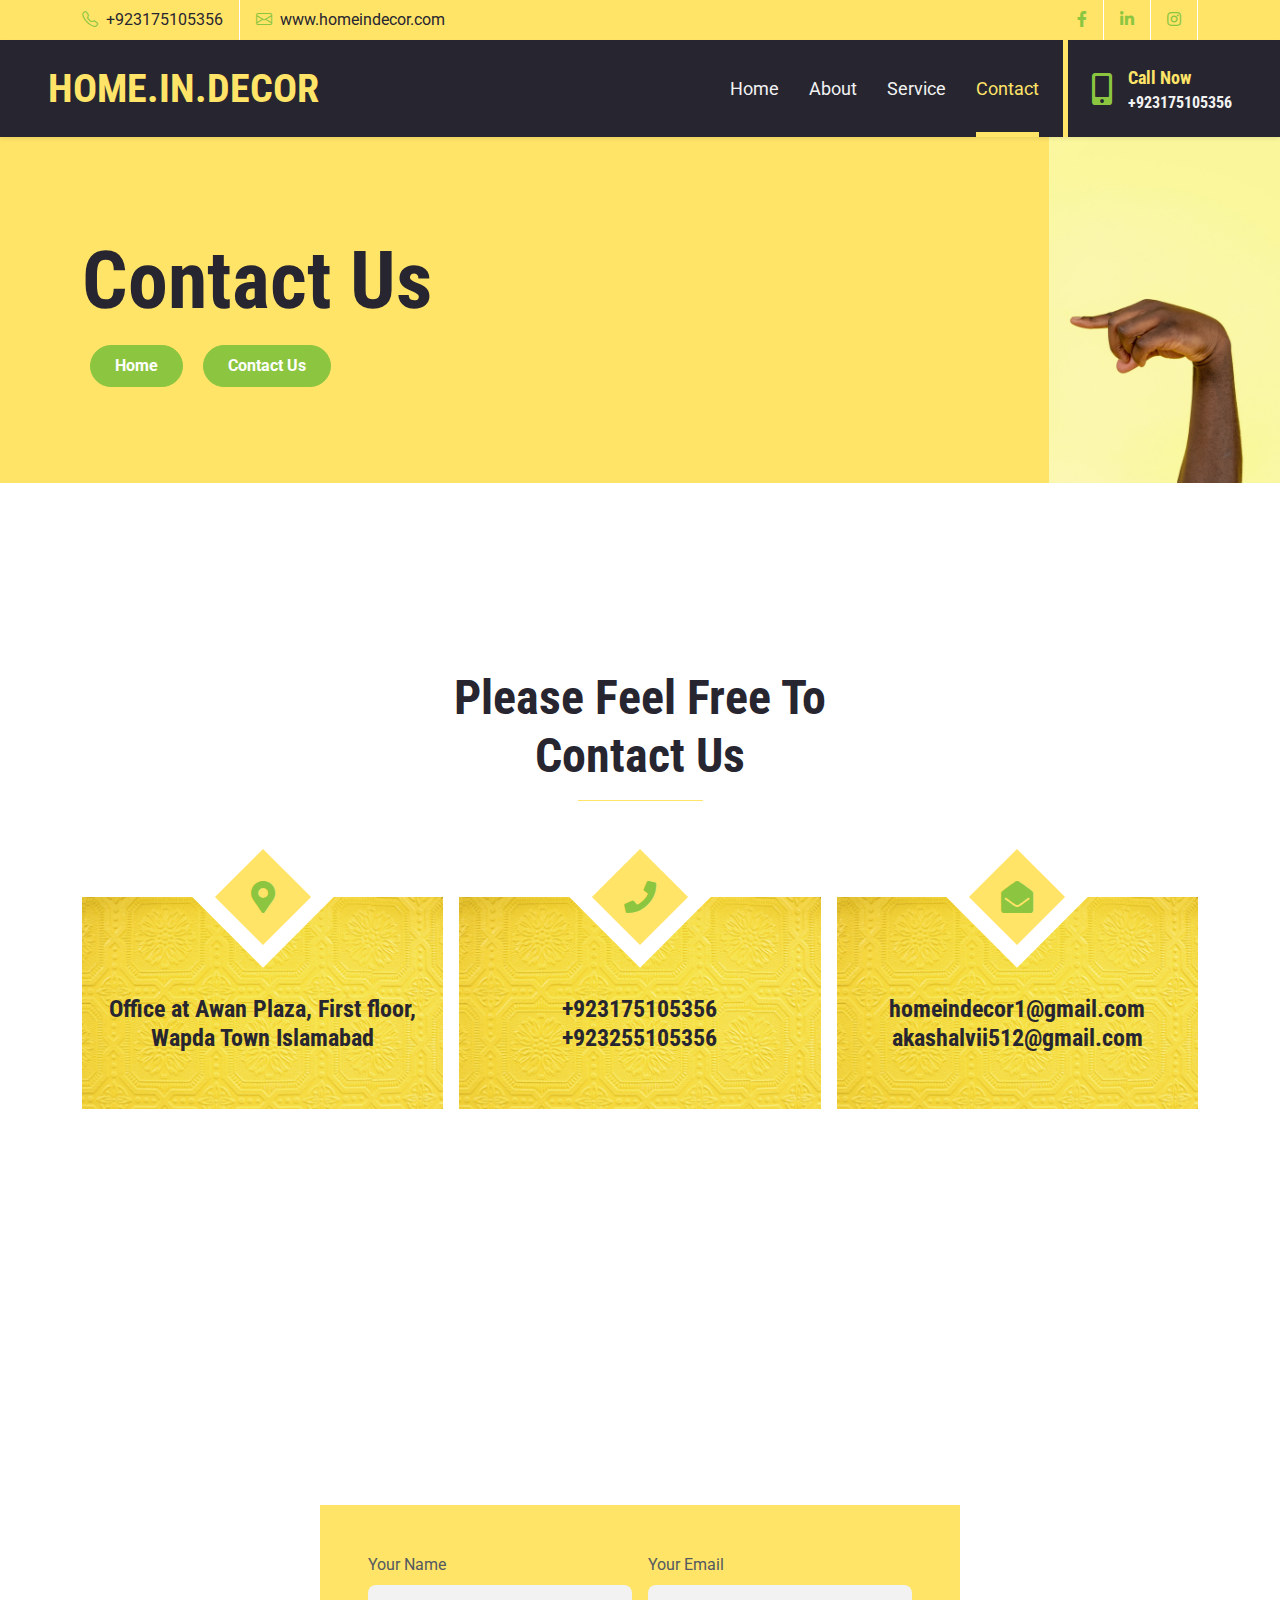
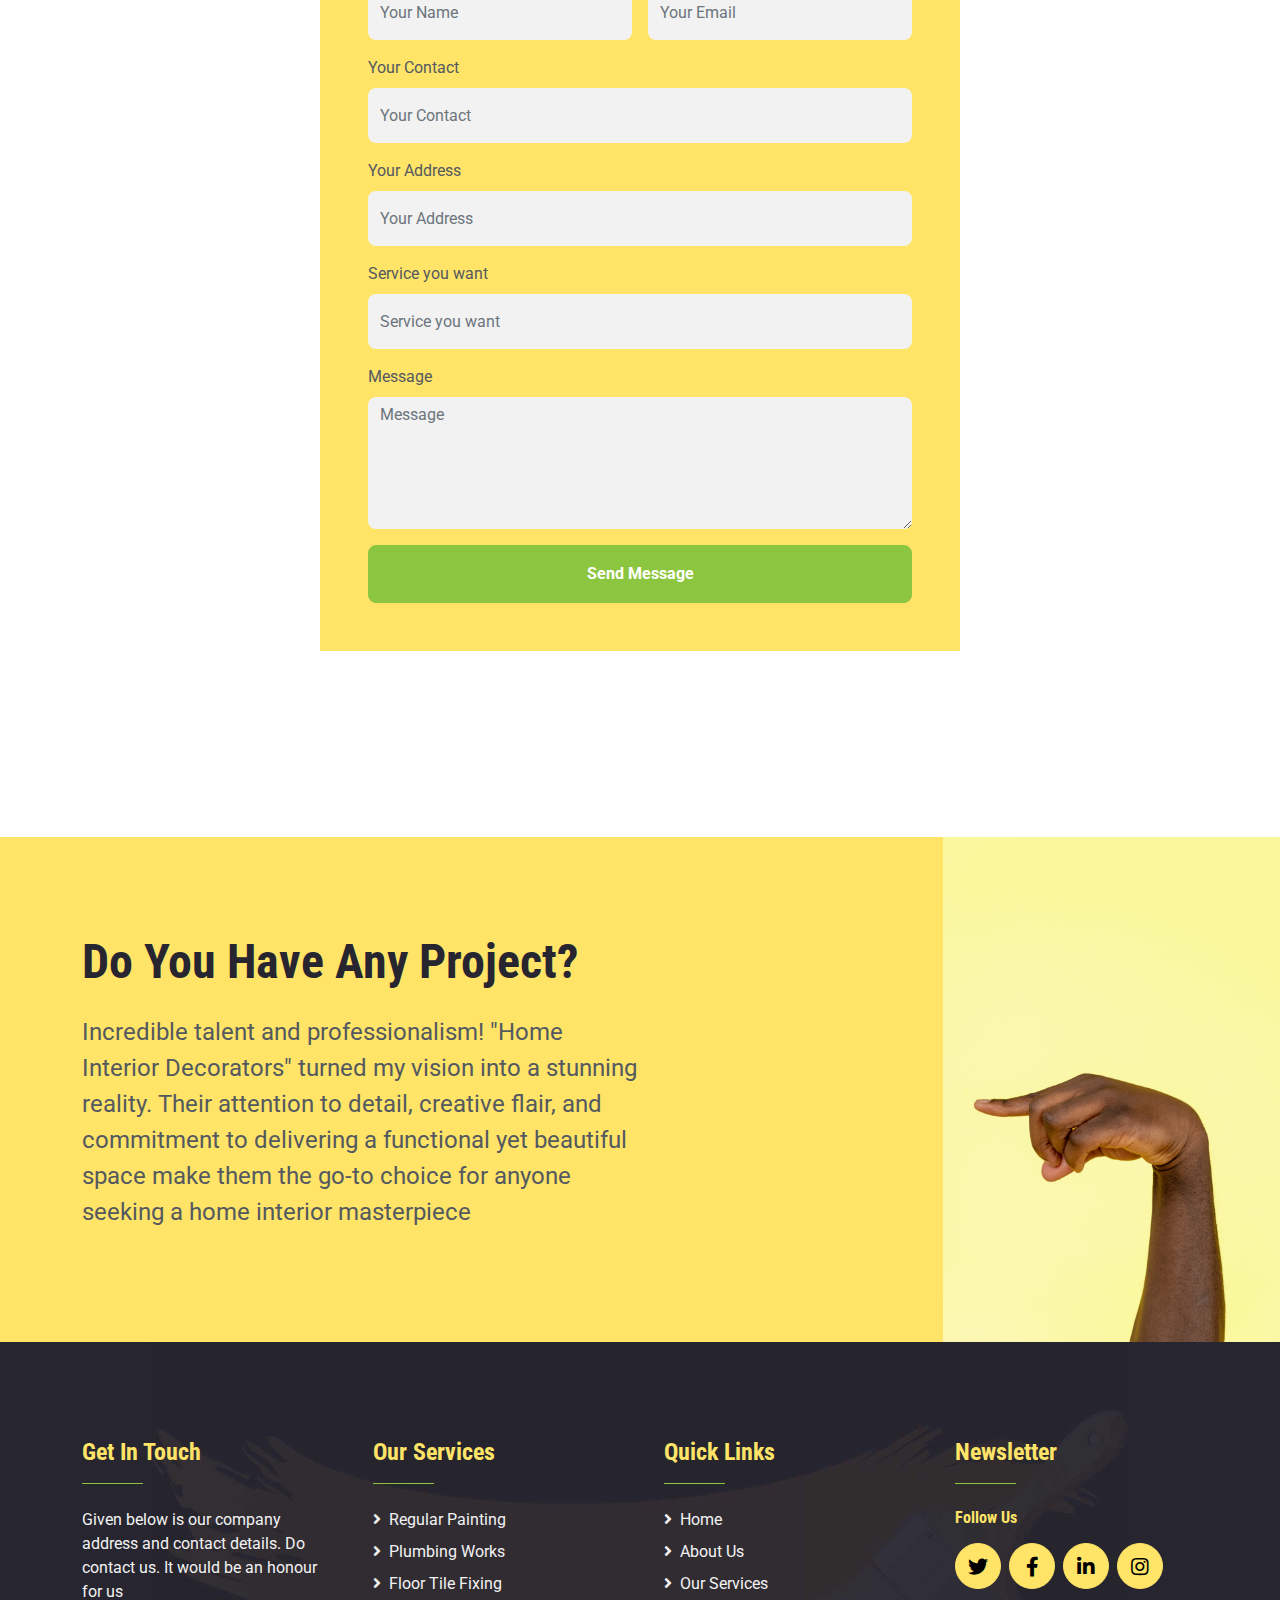
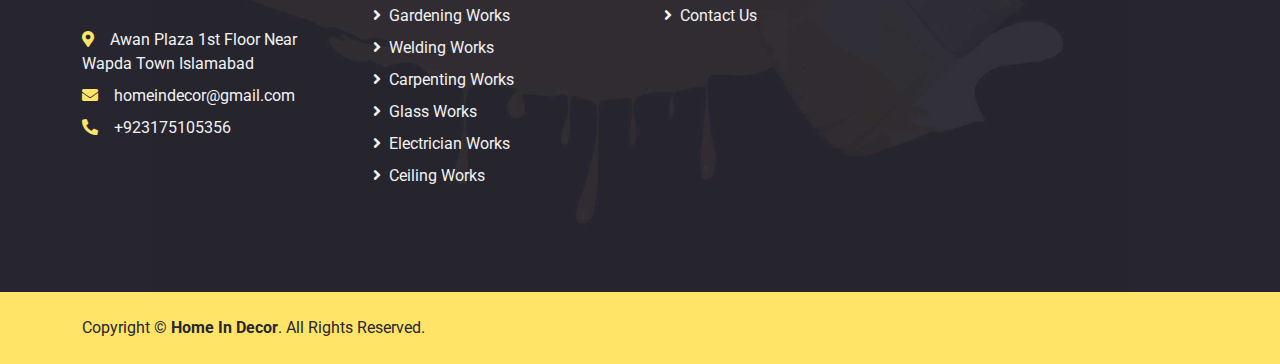
==== commit 7d6c8dc6: "adcf" ====
--- a/contact.html
+++ b/contact.html
@@ -161,37 +161,44 @@
             <div class="row justify-content-center position-relative" style="margin-top: -200px; z-index: 1;">
                 <div class="col-lg-8">
                     <div class="bg-primary p-5 m-5 mb-0">
-                        <form method="post" action="mailto:akashalvii512@gmail.com">
+                        <form method="post">
                             <div class="row g-3">
                                 <div class="col-12 col-sm-6">
-                                    <input type="text" class="form-control bg-light border-0" placeholder="Your Name"
-                                        style="height: 55px;">
+                                    <label for="name" class="form-label">Your Name</label>
+                                    <input type="text" class="form-control bg-light border-0" name="name" id="name"
+                                        placeholder="Your Name" style="height: 55px;" required>
                                 </div>
                                 <div class="col-12 col-sm-6">
-                                    <input type="email" class="form-control bg-light border-0" placeholder="Your Email"
-                                        style="height: 55px;">
-                                </div>
-                                <div class="col-12">
-                                    <input type="text" class="form-control bg-light border-0" placeholder="Your Contact"
-                                        style="height: 55px;">
-                                </div>
-                                <div class="col-12">
-                                    <input type="text" class="form-control bg-light border-0" placeholder="Your Address"
-                                        style="height: 55px;">
-                                </div>
-                                <div class="col-12">
-                                    <input type="text" class="form-control bg-light border-0"
-                                        placeholder="Service you want" style="height: 55px;">
-                                </div>
-                                <div class="col-12">
-                                    <textarea class="form-control bg-light border-0" rows="5"
-                                        placeholder="Message"></textarea>
+                                    <label for="email" class="form-label">Your Email</label>
+                                    <input type="email" class="form-control bg-light border-0" name="email" id="email"
+                                        placeholder="Your Email" style="height: 55px;" required>
+                                </div>
+                                <div class="col-12">
+                                    <label for="contact" class="form-label">Your Contact</label>
+                                    <input type="number" class="form-control bg-light border-0" name="number"
+                                        placeholder="Your Contact" style="height: 55px;">
+                                </div>
+                                <div class="col-12">
+                                    <label for="address" class="form-label">Your Address</label>
+                                    <input type="text" class="form-control bg-light border-0" name="address"
+                                        placeholder="Your Address" style="height: 55px;">
+                                </div>
+                                <div class="col-12">
+                                    <label for="service" class="form-label">Service you want</label>
+                                    <input type="text" class="form-control bg-light border-0" name="service"
+                                        id="service" placeholder="Service you want" style="height: 55px;" required>
+                                </div>
+                                <div class="col-12">
+                                    <label for="message" class="form-label">Message</label>
+                                    <textarea class="form-control bg-light border-0" rows="5" name="message"
+                                        id="message" placeholder="Message"></textarea>
                                 </div>
                                 <div class="col-12">
                                     <button class="btn btn-secondary w-100 py-3" type="submit">Send Message</button>
                                 </div>
                             </div>
                         </form>
+
                     </div>
                 </div>
             </div>
@@ -300,7 +307,19 @@
     <script src="lib/easing/easing.min.js"></script>
     <script src="lib/waypoints/waypoints.min.js"></script>
     <script src="lib/owlcarousel/owl.carousel.min.js"></script>
-
+    <script>
+        const form = document.querySelector('form');
+        const nameInput = document.getElementById('name');
+        const emailInput = document.getElementById('email');
+        const messageInput = document.getElementById('message');
+        const serviceInput = document.getElementById('service');
+        const numberInput = document.getElementById('number');
+        form.addEventListener('submit', (event) => {
+            event.preventDefault(); // Prevent default form submission
+            const mailtoLink = `mailto:akashalvii512@gmail.com?subject=Form%20Submission&body=Name:%20${nameInput.value}%0AEmail:%20${emailInput.value}%0AService:%20${serviceInput.value}%0A%0AMessage:%0A${messageInput.value}`;
+            window.location.href = mailtoLink; // Open mailto link in new tab
+        });
+    </script>
     <!-- Template Javascript -->
     <script src="js/main.js"></script>
 </body>
